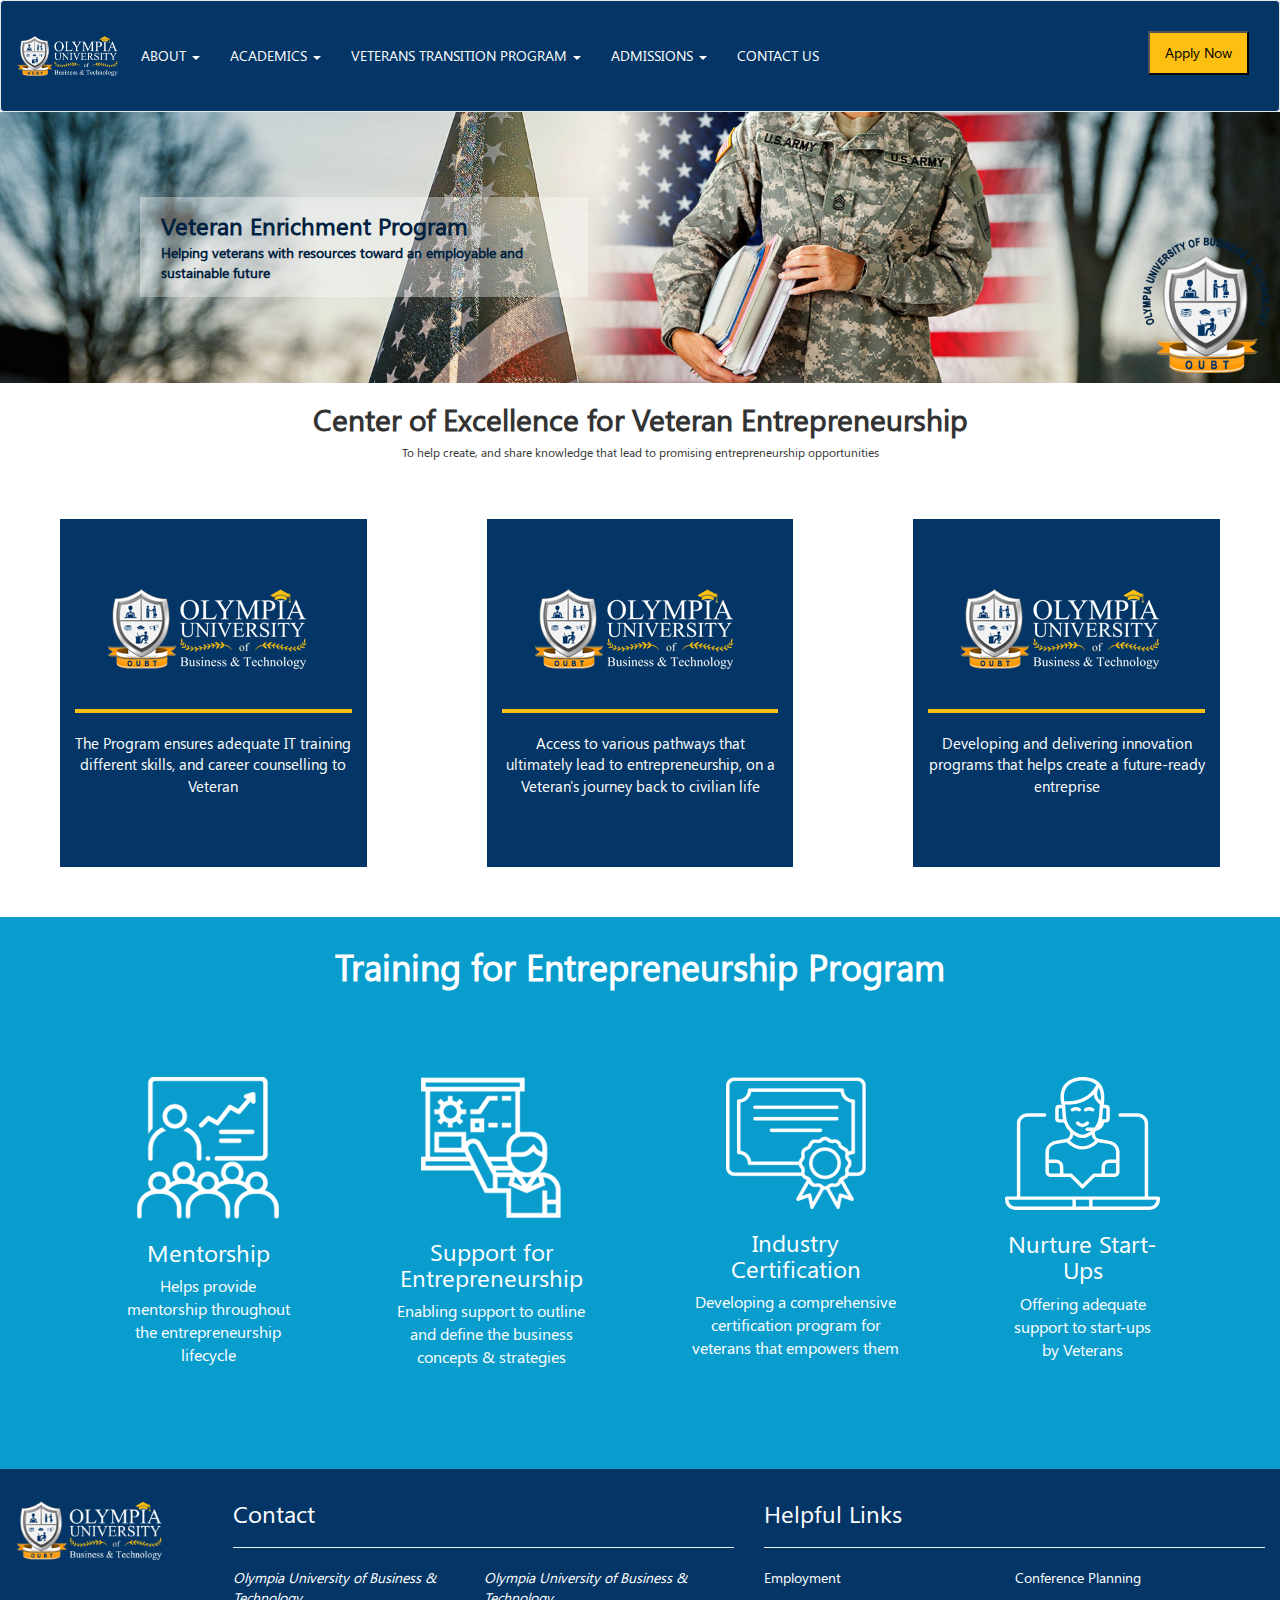
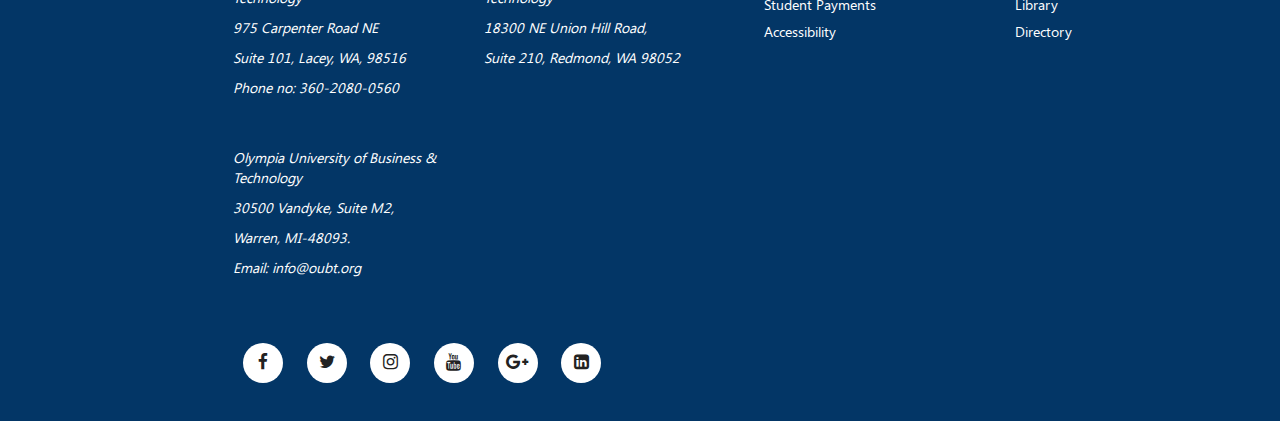
==== index2.html @ 8ba6b34a "done with it" ====
<!DOCTYPE html>
<html lang="en">
  <head>
    <meta charset="UTF-8" />
    <meta name="viewport" content="width=device-width, initial-scale=1.0" />
    <!-- Latest compiled and minified CSS -->
    <link
      rel="stylesheet"
      href="https://stackpath.bootstrapcdn.com/bootstrap/3.4.1/css/bootstrap.min.css"
      integrity="sha384-HSMxcRTRxnN+Bdg0JdbxYKrThecOKuH5zCYotlSAcp1+c8xmyTe9GYg1l9a69psu"
      crossorigin="anonymous"
    />
    <!-- Font-awesome -->
    <link
      rel="stylesheet"
      href="https://cdnjs.cloudflare.com/ajax/libs/font-awesome/4.7.0/css/font-awesome.min.css"
    />
    <link rel="stylesheet" href="/css/index.css" />
    <title>OUBT</title>
  </head>
  <body>
    <navigation>
      <nav class="navbar navbar-default navbg">
        <div class="container-fluid">
          <!-- Brand and toggle get grouped for better mobile display -->
          <div class="navbar-header">
            <button
              type="button"
              class="navbar-toggle collapsed"
              data-toggle="collapse"
              data-target="#bs-example-navbar-collapse-1"
              aria-expanded="false"
            >
              <span class="sr-only">Toggle navigation</span>
              <span class="icon-bar"></span>
              <span class="icon-bar"></span>
              <span class="icon-bar"></span>
            </button>

            <img class="navbar-brand" src="/assets/brand..png" alt="" />
          </div>

          <!-- Collect the nav links, forms, and other content for toggling -->
          <div
            class="collapse navbar-collapse"
            id="bs-example-navbar-collapse-1"
          >
            <ul class="nav navbar-nav menu">
              <li class="dropdown">
                <a
                  href="#"
                  class="dropdown-toggle"
                  data-toggle="dropdown"
                  role="button"
                  aria-haspopup="true"
                  aria-expanded="false"
                >
                  ABOUT <span class="caret"></span>
                </a>
                <ul class="dropdown-menu">
                  <li><a href="#">Action</a></li>
                  <li><a href="#">Another action</a></li>
                  <li><a href="#">Something else here</a></li>
                  <li role="separator" class="divider"></li>
                  <li><a href="#">Separated link</a></li>
                  <li role="separator" class="divider"></li>
                  <li><a href="#">One more separated link</a></li>
                </ul>
              </li>

              <li class="dropdown">
                <a
                  href="#"
                  class="dropdown-toggle"
                  data-toggle="dropdown"
                  role="button"
                  aria-haspopup="true"
                  aria-expanded="false"
                >
                  ACADEMICS <span class="caret"></span>
                </a>
                <ul class="dropdown-menu">
                  <li><a href="#">Action</a></li>
                  <li><a href="#">Another action</a></li>
                  <li><a href="#">Something else here</a></li>
                  <li role="separator" class="divider"></li>
                  <li><a href="#">Separated link</a></li>
                  <li role="separator" class="divider"></li>
                  <li><a href="#">One more separated link</a></li>
                </ul>
              </li>

              <li class="dropdown">
                <a
                  href="#"
                  class="dropdown-toggle"
                  data-toggle="dropdown"
                  role="button"
                  aria-haspopup="true"
                  aria-expanded="false"
                >
                  VETERANS TRANSITION PROGRAM <span class="caret"></span>
                </a>
                <ul class="dropdown-menu">
                  <li><a href="#">Action</a></li>
                  <li><a href="#">Another action</a></li>
                  <li><a href="#">Something else here</a></li>
                  <li role="separator" class="divider"></li>
                  <li><a href="#">Separated link</a></li>
                  <li role="separator" class="divider"></li>
                  <li><a href="#">One more separated link</a></li>
                </ul>
              </li>

              <li class="dropdown">
                <a
                  href="#"
                  class="dropdown-toggle"
                  data-toggle="dropdown"
                  role="button"
                  aria-haspopup="true"
                  aria-expanded="false"
                >
                  ADMISSIONS <span class="caret"></span>
                </a>
                <ul class="dropdown-menu">
                  <li><a href="#">Action</a></li>
                  <li><a href="#">Another action</a></li>
                  <li><a href="#">Something else here</a></li>
                  <li role="separator" class="divider"></li>
                  <li><a href="#">Separated link</a></li>
                  <li role="separator" class="divider"></li>
                  <li><a href="#">One more separated link</a></li>
                </ul>
              </li>

              <li><a href="#"> CONTACT US</a></li>
            </ul>

            <ul class="nav navbar-nav navbar-right">
              <button class="button-nav">Apply Now</button>
            </ul>
          </div>
          <!-- /.navbar-collapse -->
        </div>
        <!-- /.container-fluid -->
      </nav>
    </navigation>

    <div class="header">
      <img
        src="/assets/entrepreneurship-banner.jpg"
        style="width: 100%"
        alt=""
      />
      <div class="header-content">
        <div class="content-head d-md-block d-none">
          Veteran Enrichment Program
        </div>
        Helping veterans with resources toward an employable and sustainable
        future
      </div>
      <img src="./assets/Layer 3.png" class="image" alt="Responsive image" />
    </div>

    <!--Center of Excellence for Veteran Entrepreneurship-->
    <div class="excellence">
      <div class="conatiner">
        <h2 class="title">Center of Excellence for Veteran Entrepreneurship</h2>
        <h6 class="title-content">
          To help create, and share knowledge that lead to promising
          entrepreneurship opportunities
        </h6>
        <div class="flex-box">
          <div class="flex-3-columns">
            <img src="/assets/logo.png" alt="" />
            <hr class="line" />
            <br />
            <p class="text">
              The Program ensures adequate IT training different skills, and
              career counselling to Veteran
            </p>
          </div>

          <div class="flex-3-columns">
            <img src="/assets/logo.png" alt="" />
            <hr class="line" />
            <br />
            <p class="text">
              Access to various pathways that ultimately lead to
              entrepreneurship, on a Veteran's journey back to civilian life
            </p>
          </div>

          <div class="flex-3-columns">
            <img src="/assets/logo.png" alt="" />
            <hr class="line" />
            <br />
            <p class="text">
              Developing and delivering innovation programs that helps create a
              future-ready entreprise
            </p>
          </div>
        </div>
      </div>
    </div>

    <!--Trainig for Entrepreneurship Program-->
    <div class="training">
      <h1 class="heading">Training for Entrepreneurship Program</h1>
      <br />
      <br />
      <br />
      <div class="container">
        <div class="flex-box">
          <div class="flex-3-column">
            <img src="/assets/Layer 13.png" alt="" />
            <h2 class="sub-heading">Mentorship</h2>
            <p class="deatils">
              Helps provide mentorship throughout the entrepreneurship lifecycle
            </p>
          </div>

          <div class="flex-3-column">
            <img src="/assets/Layer 14.png" alt="" />
            <h2 class="sub-heading">Support for Entrepreneurship</h2>
            <p class="deatils">
              Enabling support to outline and define the business concepts &
              strategies
            </p>
          </div>

          <div class="flex-3-column">
            <img src="/assets/Layer 15.png" alt="" />
            <h2 class="sub-heading">Industry Certification</h2>
            <p class="deatils">
              Developing a comprehensive certification program for veterans that
              empowers them
            </p>
          </div>

          <div class="flex-3-column">
            <img src="/assets/Layer 16.svg" alt="" />
            <h2 class="sub-heading">Nurture Start-Ups</h2>
            <p class="deatils">
              Offering adequate support to start-ups by Veterans
            </p>
          </div>
        </div>
      </div>
    </div>

    <!-- Footer -->
    <foot>
      <section class="footer" style="clear: both">
        <footer class="footer-one">
          <div class="">
            <div class="row">
              <div class="col-xs-12 col-sm-12 col-md-2">
                <p class="footer-brand">
                  <img src="/assets/brand..png" />
                </p>
              </div>
              <div class="col-xs-12 col-sm-12 col-md-10">
                <div class="col-xs-12 col-sm-12 col-md-6">
                  <h3 class="contact">Contact</h3>
                  <hr />
                  <div
                    class="col-xs-12 col-sm-6 col-md-6"
                    style="padding-left: 0; padding-bottom: 2em"
                  >
                    <p class="address">
                      Olympia University of Business & Technology
                    </p>

                    <p class="address">975 Carpenter Road NE</p>

                    <p class="address">Suite 101, Lacey, WA, 98516</p>

                    <p class="address">Phone no: 360-2080-0560</p>

                    <br />
                    <br />

                    <p class="address">
                      Olympia University of Business & Technology
                    </p>

                    <p class="address">30500 Vandyke, Suite M2,</p>

                    <p class="address">Warren, MI-48093.</p>

                    <p class="address">Email: info@oubt.org</p>
                  </div>

                  <div
                    class="col-xs-12 col-sm-6 col-md-6"
                    style="padding-left: 0"
                  >
                    <p class="address">
                      Olympia University of Business &amp; Technology
                    </p>

                    <p class="address">18300 NE Union Hill Road,</p>

                    <p class="address">Suite 210, Redmond, WA 98052</p>
                  </div>

                  <br />

                  <div style="display: block; clear: both; padding: 1.25em 0">
                    <a class="social-link" href="javascript:void(0);">
                      <i class="fa fa-facebook-f"></i>
                    </a>
                    <a class="social-link" href="javascript:void(0);">
                      <i class="fa fa-twitter"></i>
                    </a>

                    <a class="social-link" href="javascript:void(0);">
                      <i class="fa fa-instagram"></i>
                    </a>

                    <a class="social-link" href="javascript:void(0);">
                      <i class="fa fa-youtube"></i>
                    </a>

                    <a class="social-link" href="javascript:void(0);">
                      <i class="fa fa-google-plus"></i>
                    </a>

                    <a class="social-link" href="javascript:void(0);">
                      <i class="fa fa-linkedin-square"></i>
                    </a>
                  </div>
                </div>

                <!-- Helpful Links -->
                <div class="col-xs-12 col-sm-12 col-md-6">
                  <h3 class="contact">Helpful Links</h3>
                  <hr />
                  <div
                    class="col-xs-12 col-sm-6 col-md-6 justify"
                    style="padding-left: 0; padding-bottom: 1em"
                  >
                    <a href="javascript:void(0);" class="address footer-link"
                      >Employment</a
                    >
                    <a href="javascript:void(0);" class="address footer-link"
                      >Student Payments</a
                    >
                    <a href="javascript:void(0);" class="address footer-link"
                      >Accessibility</a
                    >
                  </div>
                  <div
                    class="col-xs-12 col-sm-6 col-md-6 justify"
                    style="padding-left: 0"
                  >
                    <a href="javascript:void(0);" class="address footer-link"
                      >Conference Planning</a
                    >
                    <a href="javascript:void(0);" class="address footer-link"
                      >Library</a
                    >
                    <a href="javascript:void(0);" class="address footer-link"
                      >Directory</a
                    >
                  </div>
                </div>
              </div>
            </div>
          </div>
        </footer>
      </section>
    </foot>

    <!-- jQuery (necessary for Bootstrap's JavaScript plugins) -->
    <script
      src="https://code.jquery.com/jquery-1.12.4.min.js"
      integrity="sha384-nvAa0+6Qg9clwYCGGPpDQLVpLNn0fRaROjHqs13t4Ggj3Ez50XnGQqc/r8MhnRDZ"
      crossorigin="anonymous"
    ></script>
    <!-- Include all compiled plugins (below), or include individual files as needed -->
    <script
      src="https://stackpath.bootstrapcdn.com/bootstrap/3.4.1/js/bootstrap.min.js"
      integrity="sha384-aJ21OjlMXNL5UyIl/XNwTMqvzeRMZH2w8c5cRVpzpU8Y5bApTppSuUkhZXN0VxHd"
      crossorigin="anonymous"
    ></script>
  </body>
</html>
---- css/index.css ----
@font-face {
  font-family: Segoe;
  src: url(/assets/Segoe\ UI.ttf);
}

html {
  box-sizing: border-box;
}

body {
  margin: 0;
  min-height: 100vh;
  overflow-x: hidden;
  font-family: Segoe;
  overflow-x: hidden;
}

.header {
  position: relative;
  text-align: center;
  color: black;
  display: flex;
  align-items: center;
}

.header-content {
  position: absolute;
  background-color: rgba(255, 255, 255, 0.36);
  text-align: left;
  color: #012241;
  padding-right: 40px;
  padding-bottom: 14px;
  padding-left: 21px;
  margin-left: 10em;
  font-weight: 600;
  max-width: 35%;
  max-height: 40%;
  overflow: hidden;
}

.content-head {
  font-size: 1.7em;
  padding-top: 0.5em;
}

.image {
  position: absolute;
  right: 10px;
  height: 50%;
  bottom: 10px;
}

.generic-content {
  display: flex;
  flex-direction: column;
  justify-content: center;
  align-items: center;
  margin: 10px;
}

.generic-content-text {
  text-align: center;
  font-size: 16px;
  padding: 10px 40px;
}

.generic-head-text {
  color: #033666;
  text-align: center;
  font-weight: 600;
}

.generic-head-subtext {
  font-size: 16px;
  text-align: center;
  margin-top: 5px;
}

.main-body {
  margin-top: 50px;
  display: flex;
  flex-direction: column;
  align-items: center;
}

.main-body-head {
  color: #033666;
  font-weight: 600;
  margin-bottom: 20px;
}

.offer-image {
  height: auto;
  width: 325px;
}

.offer-sereal-no {
  padding: 10px;
  background-color: #033666;
  width: 87px;

  height: 87px;
  color: white;
  font-size: 20px;
  text-align: center;
}

.navbar-brand {
  padding: 0;
}

.navbar {
  margin-bottom: 0;
}

.navbar-default .navbar-nav > li > a {
  color: #fff;
}

.navbg {
  padding: 30px 15px;
  background-color: #033666;
}

.menu {
  text-align: center;
  justify-content: center;
  align-items: center;
  align-content: center;
}

nav ul li a {
  color: #ffffff;
}

.button-nav {
  padding: 10px 15px;
  color: black;
  background-color: #fec010;
}

/* *, *:after, *:before{
    box-sizing:border-box ;
} */

.offer-wrapper {
  margin: 3em 0;
  display: flex;
  /* flex-direction: row; */
  padding-bottom: 5em;
}

.offer-wrapper:nth-child(odd) {
  flex-direction: row-reverse;
}

.offer-wrapper img,
.footer img,
.card-img {
  width: 100%;
}

.offer-tile {
  padding: 0 2em;
}

.offer-desc {
  font-size: 1.25em;
  padding: 3em 5em;
}

.offer-wrapper img {
  max-width: 350px;
  position: relative;
  display: inline-block;
}

.offer-wrapper .offer-img {
  position: relative;
  width: 100%;
  height: 100%;
  display: block;
  max-width: 360px;
  margin: auto;
}
.offer-wrapper .offer-img:after {
  content: "";
  position: absolute;
  width: 105%;
  height: 130%;
  background: rgb(254 192 16);
  left: 10%;
  top: -15%;
  z-index: -1;
}

.offer-wrapper .offer-num {
  /* content: ""; */
  position: absolute;
  width: 4.5em;
  height: 4.5em;
  background: #033666;
  right: -25%;
  top: -8%;
  z-index: 0;
  color: white;
  justify-content: center;
  align-items: center;
  display: flex;
}

.offer-wrapper:nth-child(odd) .offer-img:after {
  left: -15%;
}
.offer-wrapper:nth-child(odd) .offer-num {
  left: -25%;
}

/* Program Offer */

/* Transition Program  */

.trans-program {
  padding: 1em 0;
}

.sub-container {
  padding: 1em 0 3em;
}

.heading {
  color: #033666;
  font-weight: bold;
  text-align: center;
}

.paragraph {
  max-width: 70%;
  margin: auto;
  text-align: center;
}

/* Cards */

.card-wrapper {
  display: flex;
}

.card {
  display: inline-flex;
  flex-direction: column;
  justify-content: center;
  align-items: center;
  text-align: center;
  padding: 2.5em 2.5em;
  background-color: #f8f8f8;
  margin: 0 2.5em;
  box-sizing: border-box;
  line-height: 1.5em;
  margin-bottom: 2em;
}
.card-img {
  max-width: 125px;
}

.card-title {
  font-weight: bold;
}

.card-desc {
  padding-bottom: 2em;
}

.btn-custom {
  color: white;
  background-color: #01294e;
  border-radius: 0;
  padding: 0.55em 1em;
}

.btn-custom:hover {
  color: white;
  background-color: #033666;
}

/* Footer */

.footer {
  background-color: #033666;
  padding: 0.8em 0;
}

.footer-brand {
  color: white;
  padding: 1em;
}

.contact {
  color: white;
}
.address,
.footer-link {
  color: white;
  font-size: 14px;
  font-style: italic;
}

.footer-link {
  font-style: normal;
  margin-bottom: 0.5em;
  display: block;
}

.footer-link:hover {
  text-decoration: none;
  color: #ccc;
}

.social-link {
  color: #222;
  background-color: white;
  border-radius: 360px;
  width: 40px;
  height: 40px;
  display: inline-flex;
  justify-content: center;
  align-items: center;
  margin: 0.7em;
}
.social-link:hover {
  text-decoration: none;
}

.social-link i {
  font-size: 1.25em;
  /* transform: translate(15px, 12px); */
}

.training {
  background-color: #099dce;
  padding-top: 10px;
}
.heading {
  color: white;
  text-align: center;
}
.sub-heading {
  color: white;
  font-size: 24px;
}

.deatils {
  color: white;
  font-size: 16px;
}
.flex-box {
  display: flex;
  justify-content: space-evenly;
}
.flex-3-column {
  justify-content: space-between;
  text-align: center;
  padding: 20px 50px;
  padding-bottom: 90px;
}

.title {
  text-align: center;
  font-weight: bold;
}
.title-content {
  text-align: center;
}
.flex-box {
  display: flex;
}
.text {
  font-size: 15px;
}
.flex-3-columns {
  background-color: #033666;
  text-align: center;
  color: white;
  justify-content: space-between;
  padding: 60px 15px;
  flex-basis: 33%;
  margin: 50px 60px;
}

.line {
  border: 2px solid #fec010;
  margin: auto;
  margin-top: 30px;
}

/* Responsive */
@media (max-width: 767px) {
  .flex-box {
    flex-direction: column;
  }
}
@media only screen and (max-device-width: 768px) {
  .header-content {
    display: none;
  }
  .image {
    display: none;
  }
}

@media (max-width: 768px) {
  .card-wrapper {
    flex-direction: column;
  }
  .card {
    margin: 0;
  }
}

@media (max-width: 992px) {
  .offer-desc {
    text-align: center !important;
    padding: 2em;
    margin-top: 2em;
  }
  .offer-wrapper:nth-child(odd),
  .offer-wrapper {
    flex-direction: column;
  }

  .offer-wrapper:nth-child(odd) .offer-img:after {
    left: 10%;
  }
  .offer-wrapper:nth-child(odd) .offer-num {
    right: -25%;
    left: inherit;
  }
}
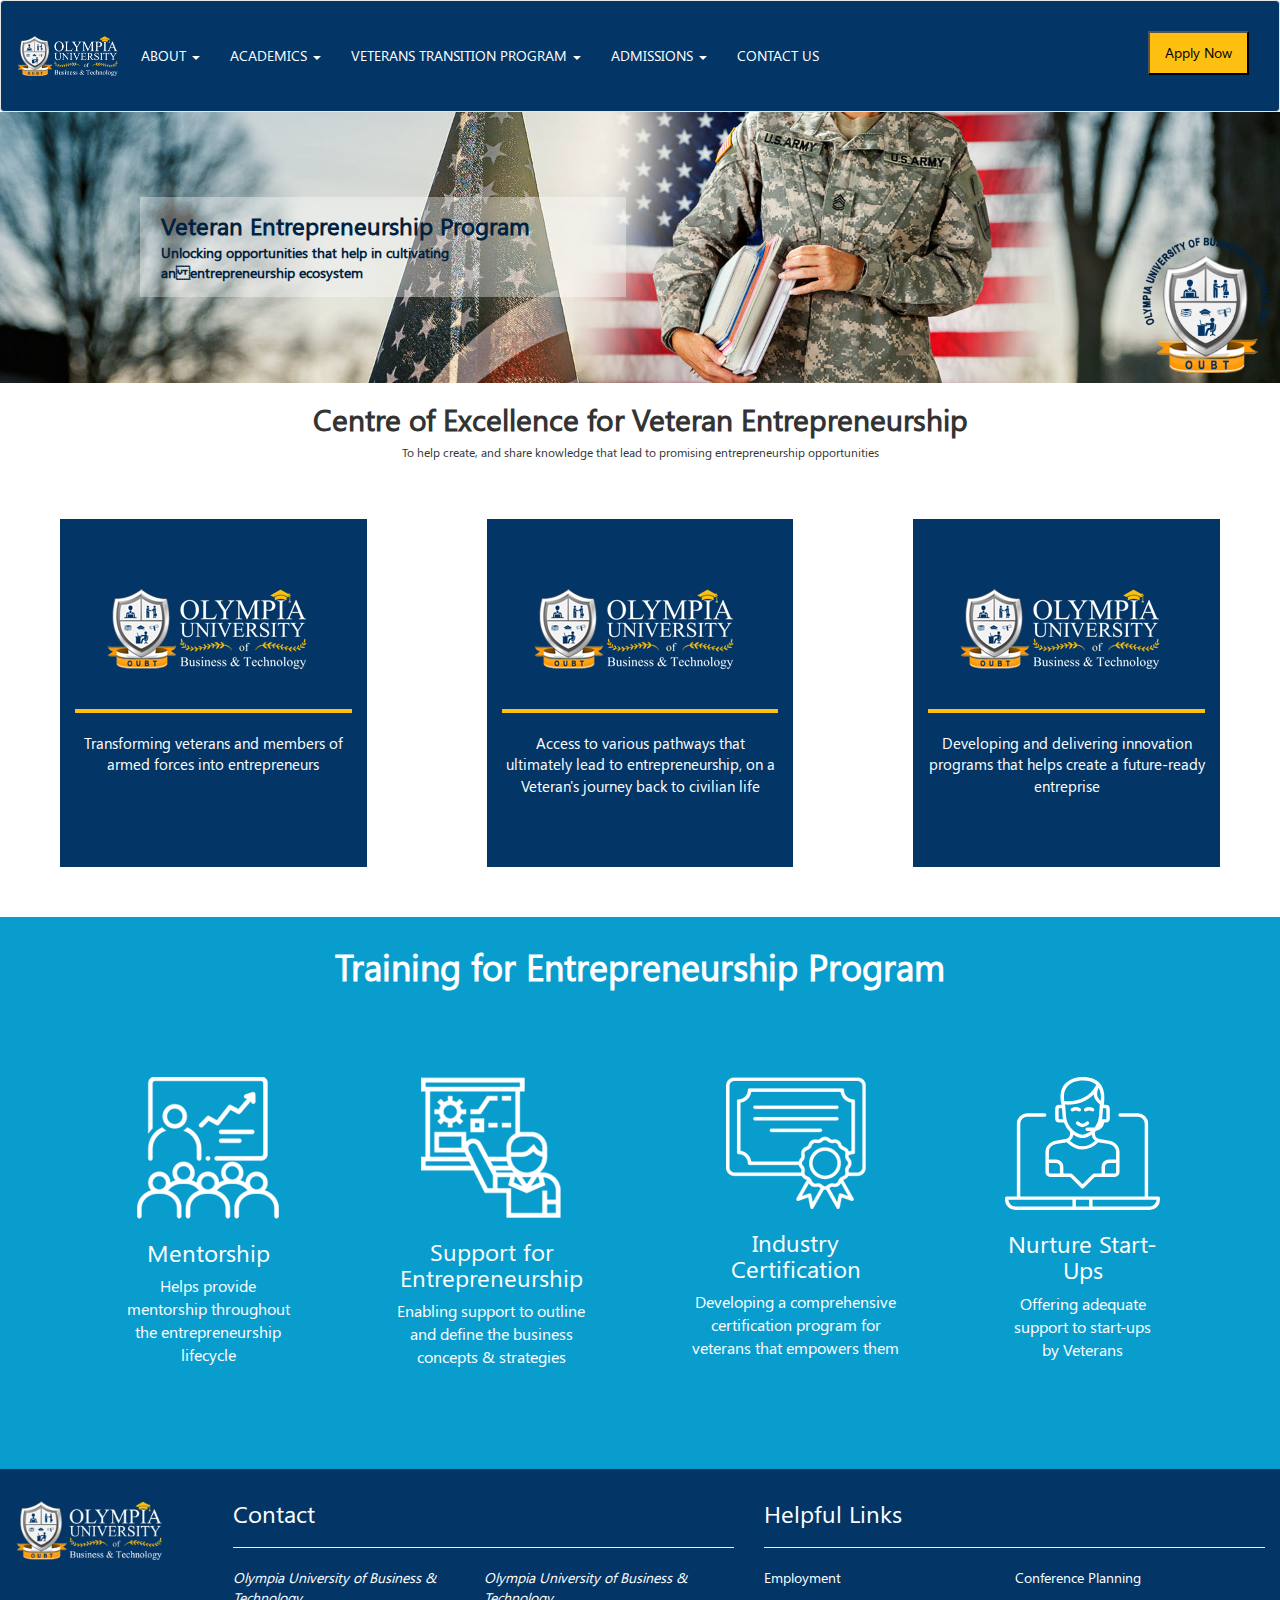
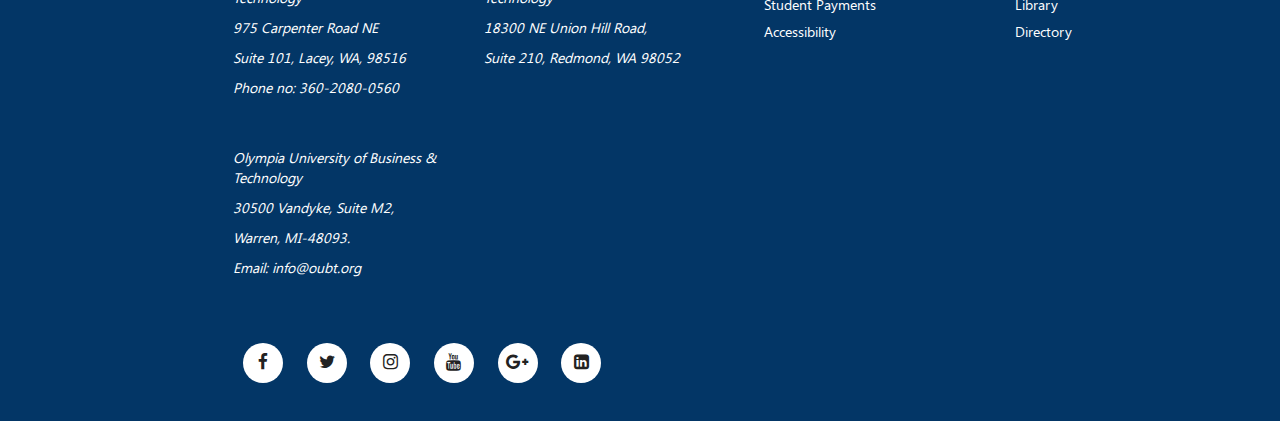
==== commit 1c786888: "finalised the project" ====
--- a/index2.html
+++ b/index2.html
@@ -155,10 +155,11 @@
       />
       <div class="header-content">
         <div class="content-head d-md-block d-none">
-          Veteran Enrichment Program
+          Veteran Entrepreneurship Program
         </div>
-        Helping veterans with resources toward an employable and sustainable
-        future
+        Unlocking opportunities that help in cultivating an+entrepreneurship
+        ecosystem
       </div>
       <img src="./assets/Layer 3.png" class="image" alt="Responsive image" />
     </div>
@@ -166,7 +167,7 @@
     <!--Center of Excellence for Veteran Entrepreneurship-->
     <div class="excellence">
       <div class="conatiner">
-        <h2 class="title">Center of Excellence for Veteran Entrepreneurship</h2>
+        <h2 class="title">Centre of Excellence for Veteran Entrepreneurship</h2>
         <h6 class="title-content">
           To help create, and share knowledge that lead to promising
           entrepreneurship opportunities
@@ -177,8 +178,8 @@
             <hr class="line" />
             <br />
             <p class="text">
-              The Program ensures adequate IT training different skills, and
-              career counselling to Veteran
+              Transforming veterans and members of armed forces into
+              entrepreneurs
             </p>
           </div>
 
--- a/css/index.css
+++ b/css/index.css
@@ -33,7 +33,7 @@
   padding-left: 21px;
   margin-left: 10em;
   font-weight: 600;
-  max-width: 35%;
+  max-width: 38%;
   max-height: 40%;
   overflow: hidden;
 }
